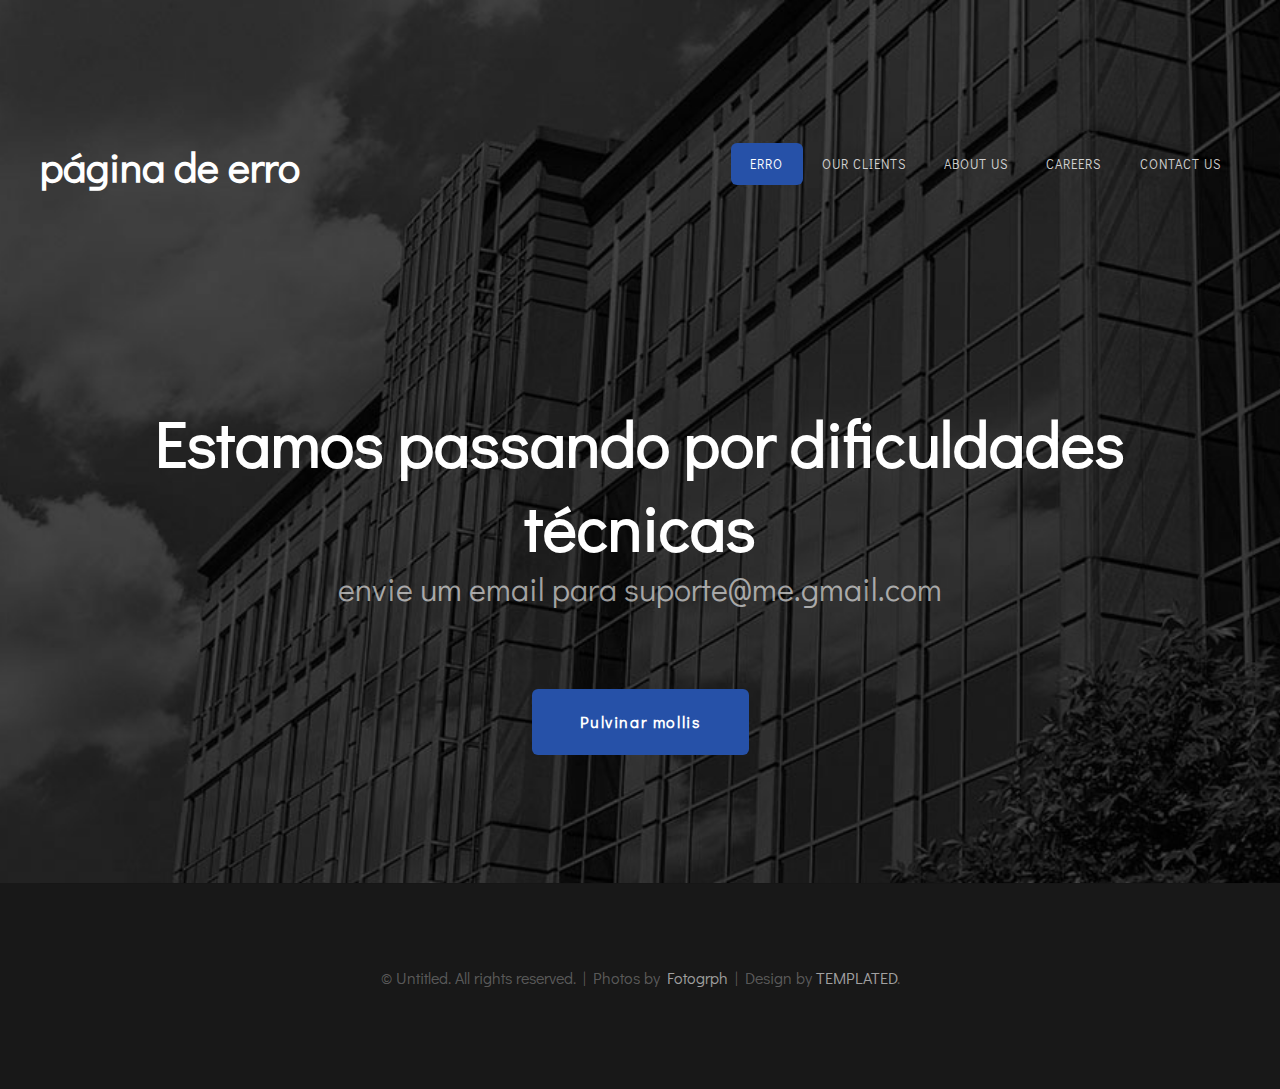
==== templated-assembly/erro.html @ bb8f53ba "Criado os arquivos do projeto web" ====
<!DOCTYPE html PUBLIC "-//W3C//DTD XHTML 1.0 Strict//EN" "http://www.w3.org/TR/xhtml1/DTD/xhtml1-strict.dtd">
<!--
Design by TEMPLATED
http://templated.co
Released for free under the Creative Commons Attribution License

Name       : Assembly 
Description: A two-column, fixed-width design with dark color scheme.
Version    : 1.0
Released   : 20140330

-->
<html xmlns="http://www.w3.org/1999/xhtml">
<head>
<meta http-equiv="Content-Type" content="text/html; charset=utf-8" />
<title></title>
<meta name="keywords" content="" />
<meta name="description" content="" />
<link href="http://fonts.googleapis.com/css?family=Didact+Gothic" rel="stylesheet" />
<link href="default.css" rel="stylesheet" type="text/css" media="all" />
<link href="fonts.css" rel="stylesheet" type="text/css" media="all" />

<!--[if IE 6]><link href="default_ie6.css" rel="stylesheet" type="text/css" /><![endif]-->

</head>
<body>
<div id="header-wrapper">
	<div id="header" class="container">
		<div id="logo">
			<h1><a href="#">página de erro</a></h1>
		</div>
		<div id="menu">
			<ul>
				<li class="active"><a href="#" accesskey="1" title="">erro</a></li>
				<li><a href="#" accesskey="2" title="">Our Clients</a></li>
				<li><a href="#" accesskey="3" title="">About Us</a></li>
				<li><a href="#" accesskey="4" title="">Careers</a></li>
				<li><a href="#" accesskey="5" title="">Contact Us</a></li>
			</ul>
		</div>
	</div>
	<div id="banner" class="container">
		<div class="title">
			<h2>Estamos passando por dificuldades técnicas</h2>
			<span class="byline">envie um email para suporte@me.gmail.com</span>
		</div>
		<ul class="actions">
			<li><a href="#" class="button">Pulvinar mollis</a></li>
		</ul>
	</div>
</div>

<div id="copyright" class="container">
	<p>&copy; Untitled. All rights reserved. | Photos by <a href="http://fotogrph.com/">Fotogrph</a> | Design by <a href="http://templated.co" rel="nofollow">TEMPLATED</a>.</p>
</div>
</body>
</html>
---- templated-assembly/default.css ----
html, body
	{
		height: 100%;
	}
	
	body
	{
		margin: 0px;
		padding: 0px;
		background: #181818;
		font-family: 'Didact Gothic', sans-serif;
		font-size: 12pt;
		font-weight: 200;
		color: #FFF;
	}
	
	
	h1, h2, h3
	{
		margin: 0;
		padding: 0;
	}
	
	p, ol, ul
	{
		margin-top: 0;
	}
	
	ol, ul
	{
		padding: 0;
		list-style: none;
	}
	
	p
	{
		line-height: 180%;
	}
	
	strong
	{
	}
	
	a
	{
		color: #ee0000;
	}
	
	a:hover
	{
		text-decoration: none;
	}
	
	.container
	{
		overflow: hidden;
		margin: 0em auto;
		width: 1200px;
	}
	
/*********************************************************************************/
/* Image Style                                                                   */
/*********************************************************************************/

	.image
	{
		display: inline-block;
	}
	
	.image img
	{
		display: block;
		width: 100%;
	}
	
	.image-full
	{
		display: block;
		width: 100%;
		margin: 0 0 2em 0;
	}
	
	.image-left
	{
		float: left;
		margin: 0 2em 2em 0;
	}
	
	.image-centered
	{
		display: block;
		margin: 0 0 2em 0;
	}
	
	.image-centered img
	{
		margin: 0 auto;
		width: auto;
	}

/*********************************************************************************/
/* List Styles                                                                   */
/*********************************************************************************/

	ul.style1
	{
	}
	
	ul.actions
	{
	}
	
	ul.actions li
	{
		display: inline-block;
		padding: 0em 0.50em;
	}


/*********************************************************************************/
/* Social Icon Styles                                                            */
/*********************************************************************************/

	ul.contact
	{
		margin: 0;
		padding: 2em 0em 0em 0em;
		list-style: none;
	}
	
	ul.contact li
	{
		display: inline-block;
		padding: 0em 0.30em;
		font-size: 1em;
	}
	
	ul.contact li span
	{
		display: none;
		margin: 0;
		padding: 0;
	}
	
	ul.contact li a
	{
		color: #FFF;
	}
	
	ul.contact li a:before
	{
		display: inline-block;
		background: #3f3f3f;
		width: 40px;
		height: 40px;
		line-height: 40px;
		border-radius: 20px;
		text-align: center;
		color: #FFFFFF;
	}
	
	ul.contact li a.icon-twitter:before { background: #2DAAE4; }
	ul.contact li a.icon-facebook:before { background: #39599F; }
	ul.contact li a.icon-dribbble:before { background: #C4376B;	}
	ul.contact li a.icon-tumblr:before { background: #31516A; }
	ul.contact li a.icon-rss:before { background: #F2600B; }

/*********************************************************************************/
/* Button Style                                                                  */
/*********************************************************************************/

	.button
	{
		display: inline-block;
		padding: 1em 2em 1em 2em;
		letter-spacing: 0.10em;
		margin-top: 2em;
		padding: 1.40em 3em;
		background: #2651a8;
		border-radius: 6px;
		text-decoration: none;
		font-weight: 700;
		font-size: 1em;
		color: #FFF;
	}
	
	.button-alt
	{
		padding: 1em 2em;
		border-color: rgba(0,0,0,.8);
		color: #FFF;
	}
		
/*********************************************************************************/
/* 4-column                                                                      */
/*********************************************************************************/

	.box1,
	.box2,
	.box3,
	.box4
	{
		width: 235px;
	}
	
	.box1,
	.box2,
	.box3,
	{
		float: left;
		margin-right: 20px;
	}
	
	.box4
	{
		float: right;
	}
	
/*********************************************************************************/
/* 3-column                                                                      */
/*********************************************************************************/

	.boxA,
	.boxB,
	.boxC
	{
		width: 384px;
	}

	.boxA,
	.boxB
	{
		float: left;
		margin-right: 20px;
	}
	
	.boxC
	{
		float: right;
	}

/*********************************************************************************/
/* 2-column                                                                      */
/*********************************************************************************/

	.tbox1,
	.tbox2
	{
		width: 575px;
	}
	
	.tbox1
	{
		float: left;
	}

	.tbox2
	{
		float: right;
	}

	
/*********************************************************************************/
/* Heading Titles                                                                */
/*********************************************************************************/

	.title
	{
		margin-bottom: 3em;
	}
	
	.title h2
	{
		font-size: 2.7em;
	}
	
	.title .byline
	{
		font-size: 1.3em;
		color: rgba(255,255,255,0.60);
	}

/*********************************************************************************/
/* Header                                                                        */
/*********************************************************************************/

	#wrapper
	{
		position: relative;
		padding: 5em 0em 7em 0em;
		background: #FFF;
	}

/*********************************************************************************/
/* Header                                                                        */
/*********************************************************************************/

	#header-wrapper
	{
		position: relative;
		padding: 5em 0em 7em 0em;
		background: #111111 url(images/header-bg.jpg) no-repeat center;
		background-size: cover;
	}

	#header
	{
		position: relative;
		padding: 5em 0em;
	}

/*********************************************************************************/
/* Logo                                                                          */
/*********************************************************************************/

	#logo
	{
		position: absolute;
		top: 3.6em;
		left: 0;
	}
	
	#logo h1
	{
		font-size: 2.6em;
		color: #79C255;
	}
	
	#logo a
	{
		text-decoration: none;
		color: rgba(255,255,255,1);
	}

/*********************************************************************************/
/* Menu                                                                          */
/*********************************************************************************/

	#menu
	{
		position: absolute;
		top: 4.5em;
		right: 0;
	}
	
	#menu ul
	{
		display: inline-block;
	}
	
	#menu li
	{
		display: block;
		float: left;
		text-align: center;
	}
	
	#menu li a, #menu li span
	{
		padding: 1em 1.5em;
		letter-spacing: 1px;
		text-decoration: none;
		text-transform: uppercase;
		font-size: 0.8em;
		color: rgba(255,255,255,0.80);
	}
	
	#menu li:hover a, #menu li.active a, #menu li.active span
	{
	}
	
	#menu .active a
	{
		background: #2651a8;
		border-radius: 6px;
		color: rgba(255,255,255,1);
	}
	
	#menu .icon
	{
	}

/*********************************************************************************/
/* Banner                                                                        */
/*********************************************************************************/

	#banner
	{
		padding-top: 10em;
		text-align: center;
	}
	
	#banner .title h2
	{
		font-size: 4em;
	}
	
	#banner .title .byline
	{
		font-size: 2em;
	}
	
	#banner .button
	{
		margin-top: 2em;
		padding: 1.40em 3em;
		border-radius: 6px;
		font-weight: 700;
		font-size: 1em;
		
	}
	
	.banner
	{
		margin-bottom: 5em;
	}

/*********************************************************************************/
/* Page                                                                          */
/*********************************************************************************/

	#page
	{
	}

/*********************************************************************************/
/* Content                                                                       */
/*********************************************************************************/

	#content
	{
	}

/*********************************************************************************/
/* Sidebar                                                                       */
/*********************************************************************************/

	#sidebar
	{
	}

/*********************************************************************************/
/* Footer                                                                        */
/*********************************************************************************/

	#footer
	{
	}

/*********************************************************************************/
/* Copyright                                                                     */
/*********************************************************************************/

	#copyright
	{
		overflow: hidden;
		padding: 5em 0em;
		border-top: 1px solid rgba(0,0,0,0.08);
	}
	
	#copyright p
	{
		text-align: center;
		font-size: 1em;
		color: rgba(255,255,255,0.3);
	}
	
	#copyright a
	{
		text-decoration: none;
		color: rgba(255,255,255,0.6);
	}


/*********************************************************************************/
/* Welcome                                                                       */
/*********************************************************************************/

	#welcome
	{
		position: relative;
		padding: 7em 0em 7em 0em;
		background: #2651a8;
		background-size: cover;
		text-align: center;
	}
	
	#welcome .container
	{
		width: 1000px;
		padding: 0px 100px;
		color: rgba(255,255,255,0.8);
	}
	
	#welcome a
	{
		color: rgba(255,255,255,1);
	}
	
	#welcome .button
	{
		background: #FFF;
		color: #2651a8;
	}


/*********************************************************************************/
/* Extra                                                                         */
/*********************************************************************************/

	#three-column
	{
		text-align: center;
		color: rgba(0,0,0,0.6);
	}

	#three-column .fa
	{
		display: block;
		padding: 1em 0em;
		color: rgba(0,0,0,1);
		font-size: 2em;
	}
	
	#three-column .title h2
	{
		font-weight: bold;
		color: rgba(0,0,0,0.8);
	}

	#three-column .title .byline
	{
		text-align: center;
		color: rgba(0,0,0,.5);
	}
---- templated-assembly/fonts.css ----
@charset 'UTF-8';

@font-face{font-family:'FontAwesome';src:url('font/fontawesome-webfont.eot?v=4.0.1');src:url('font/fontawesome-webfont.eot?#iefix&v=4.0.1') format('embedded-opentype'),url('font/fontawesome-webfont.woff?v=4.0.1') format('woff'),url('font/fontawesome-webfont.ttf?v=4.0.1') format('truetype'),url('font/fontawesome-webfont.svg?v=4.0.1#fontawesomeregular') format('svg');font-weight:normal;font-style:normal}

/*********************************************************************************/
/* Icons                                                                         */
/* Powered by Font Awesome by Dave Gandy | http://fontawesome.io                 */
/* Licensed under the SIL OFL 1.1 (font), MIT (CSS)                              */
/*********************************************************************************/

	.fa
	{
		text-decoration: none;
	}

		.fa:before
		{
			display:inline-block;
			font-family: FontAwesome;
			font-size: 1.25em;
			text-decoration: none;
			font-style: normal;
			font-weight: normal;
			line-height: 1;
			-webkit-font-smoothing:antialiased;
			-moz-osx-font-smoothing:grayscale;
		}

		.fa-lg{font-size:1.3333333333333333em;line-height:.75em;vertical-align:-15%}
		.fa-2x{font-size:2em}
		.fa-3x{font-size:3em}
		.fa-4x{font-size:4em}
		.fa-5x{font-size:5em}
		.fa-fw{width:1.2857142857142858em;text-align:center}
		.fa-ul{padding-left:0;margin-left:2.142857142857143em;list-style-type:none}.fa-ul>li{position:relative}
		.fa-li{position:absolute;left:-2.142857142857143em;width:2.142857142857143em;top:.14285714285714285em;text-align:center}.fa-li.fa-lg{left:-1.8571428571428572em}
		.fa-border{padding:.2em .25em .15em;border:solid .08em #eee;border-radius:.1em}
		.pull-right{float:right}
		.pull-left{float:left}
		.fa.pull-left{margin-right:.3em}
		.fa.pull-right{margin-left:.3em}
		.fa-spin{-webkit-animation:spin 2s infinite linear;-moz-animation:spin 2s infinite linear;-o-animation:spin 2s infinite linear;animation:spin 2s infinite linear}
		@-moz-keyframes spin{0%{-moz-transform:rotate(0deg)} 100%{-moz-transform:rotate(359deg)}}@-webkit-keyframes spin{0%{-webkit-transform:rotate(0deg)} 100%{-webkit-transform:rotate(359deg)}}@-o-keyframes spin{0%{-o-transform:rotate(0deg)} 100%{-o-transform:rotate(359deg)}}@-ms-keyframes spin{0%{-ms-transform:rotate(0deg)} 100%{-ms-transform:rotate(359deg)}}@keyframes spin{0%{transform:rotate(0deg)} 100%{transform:rotate(359deg)}}.fa-rotate-90{filter:progid:DXImageTransform.Microsoft.BasicImage(rotation=1);-webkit-transform:rotate(90deg);-moz-transform:rotate(90deg);-ms-transform:rotate(90deg);-o-transform:rotate(90deg);transform:rotate(90deg)}
		.fa-rotate-180{filter:progid:DXImageTransform.Microsoft.BasicImage(rotation=2);-webkit-transform:rotate(180deg);-moz-transform:rotate(180deg);-ms-transform:rotate(180deg);-o-transform:rotate(180deg);transform:rotate(180deg)}
		.fa-rotate-270{filter:progid:DXImageTransform.Microsoft.BasicImage(rotation=3);-webkit-transform:rotate(270deg);-moz-transform:rotate(270deg);-ms-transform:rotate(270deg);-o-transform:rotate(270deg);transform:rotate(270deg)}
		.fa-flip-horizontal{filter:progid:DXImageTransform.Microsoft.BasicImage(rotation=0, mirror=1);-webkit-transform:scale(-1, 1);-moz-transform:scale(-1, 1);-ms-transform:scale(-1, 1);-o-transform:scale(-1, 1);transform:scale(-1, 1)}
		.fa-flip-vertical{filter:progid:DXImageTransform.Microsoft.BasicImage(rotation=2, mirror=1);-webkit-transform:scale(1, -1);-moz-transform:scale(1, -1);-ms-transform:scale(1, -1);-o-transform:scale(1, -1);transform:scale(1, -1)}
		.fa-stack{position:relative;display:inline-block;width:2em;height:2em;line-height:2em;vertical-align:middle}
		.fa-stack-1x,.fa-stack-2x{position:absolute;left:0;width:100%;text-align:center}
		.fa-stack-1x{line-height:inherit}
		.fa-stack-2x{font-size:2em}
		.fa-inverse{color:#fff}
		.fa-glass:before{content:"\f000"}
		.fa-music:before{content:"\f001"}
		.fa-search:before{content:"\f002"}
		.fa-envelope-o:before{content:"\f003"}
		.fa-heart:before{content:"\f004"}
		.fa-star:before{content:"\f005"}
		.fa-star-o:before{content:"\f006"}
		.fa-user:before{content:"\f007"}
		.fa-film:before{content:"\f008"}
		.fa-th-large:before{content:"\f009"}
		.fa-th:before{content:"\f00a"}
		.fa-th-list:before{content:"\f00b"}
		.fa-check:before{content:"\f00c"}
		.fa-times:before{content:"\f00d"}
		.fa-search-plus:before{content:"\f00e"}
		.fa-search-minus:before{content:"\f010"}
		.fa-power-off:before{content:"\f011"}
		.fa-signal:before{content:"\f012"}
		.fa-gear:before,.fa-cog:before{content:"\f013"}
		.fa-trash-o:before{content:"\f014"}
		.fa-home:before{content:"\f015"}
		.fa-file-o:before{content:"\f016"}
		.fa-clock-o:before{content:"\f017"}
		.fa-road:before{content:"\f018"}
		.fa-download:before{content:"\f019"}
		.fa-arrow-circle-o-down:before{content:"\f01a"}
		.fa-arrow-circle-o-up:before{content:"\f01b"}
		.fa-inbox:before{content:"\f01c"}
		.fa-play-circle-o:before{content:"\f01d"}
		.fa-rotate-right:before,.fa-repeat:before{content:"\f01e"}
		.fa-refresh:before{content:"\f021"}
		.fa-list-alt:before{content:"\f022"}
		.fa-lock:before{content:"\f023"}
		.fa-flag:before{content:"\f024"}
		.fa-headphones:before{content:"\f025"}
		.fa-volume-off:before{content:"\f026"}
		.fa-volume-down:before{content:"\f027"}
		.fa-volume-up:before{content:"\f028"}
		.fa-qrcode:before{content:"\f029"}
		.fa-barcode:before{content:"\f02a"}
		.fa-tag:before{content:"\f02b"}
		.fa-tags:before{content:"\f02c"}
		.fa-book:before{content:"\f02d"}
		.fa-bookmark:before{content:"\f02e"}
		.fa-print:before{content:"\f02f"}
		.fa-camera:before{content:"\f030"}
		.fa-font:before{content:"\f031"}
		.fa-bold:before{content:"\f032"}
		.fa-italic:before{content:"\f033"}
		.fa-text-height:before{content:"\f034"}
		.fa-text-width:before{content:"\f035"}
		.fa-align-left:before{content:"\f036"}
		.fa-align-center:before{content:"\f037"}
		.fa-align-right:before{content:"\f038"}
		.fa-align-justify:before{content:"\f039"}
		.fa-list:before{content:"\f03a"}
		.fa-dedent:before,.fa-outdent:before{content:"\f03b"}
		.fa-indent:before{content:"\f03c"}
		.fa-video-camera:before{content:"\f03d"}
		.fa-picture-o:before{content:"\f03e"}
		.fa-pencil:before{content:"\f040"}
		.fa-map-marker:before{content:"\f041"}
		.fa-adjust:before{content:"\f042"}
		.fa-tint:before{content:"\f043"}
		.fa-edit:before,.fa-pencil-square-o:before{content:"\f044"}
		.fa-share-square-o:before{content:"\f045"}
		.fa-check-square-o:before{content:"\f046"}
		.fa-move:before{content:"\f047"}
		.fa-step-backward:before{content:"\f048"}
		.fa-fast-backward:before{content:"\f049"}
		.fa-backward:before{content:"\f04a"}
		.fa-play:before{content:"\f04b"}
		.fa-pause:before{content:"\f04c"}
		.fa-stop:before{content:"\f04d"}
		.fa-forward:before{content:"\f04e"}
		.fa-fast-forward:before{content:"\f050"}
		.fa-step-forward:before{content:"\f051"}
		.fa-eject:before{content:"\f052"}
		.fa-chevron-left:before{content:"\f053"}
		.fa-chevron-right:before{content:"\f054"}
		.fa-plus-circle:before{content:"\f055"}
		.fa-minus-circle:before{content:"\f056"}
		.fa-times-circle:before{content:"\f057"}
		.fa-check-circle:before{content:"\f058"}
		.fa-question-circle:before{content:"\f059"}
		.fa-info-circle:before{content:"\f05a"}
		.fa-crosshairs:before{content:"\f05b"}
		.fa-times-circle-o:before{content:"\f05c"}
		.fa-check-circle-o:before{content:"\f05d"}
		.fa-ban:before{content:"\f05e"}
		.fa-arrow-left:before{content:"\f060"}
		.fa-arrow-right:before{content:"\f061"}
		.fa-arrow-up:before{content:"\f062"}
		.fa-arrow-down:before{content:"\f063"}
		.fa-mail-forward:before,.fa-share:before{content:"\f064"}
		.fa-resize-full:before{content:"\f065"}
		.fa-resize-small:before{content:"\f066"}
		.fa-plus:before{content:"\f067"}
		.fa-minus:before{content:"\f068"}
		.fa-asterisk:before{content:"\f069"}
		.fa-exclamation-circle:before{content:"\f06a"}
		.fa-gift:before{content:"\f06b"}
		.fa-leaf:before{content:"\f06c"}
		.fa-fire:before{content:"\f06d"}
		.fa-eye:before{content:"\f06e"}
		.fa-eye-slash:before{content:"\f070"}
		.fa-warning:before,.fa-exclamation-triangle:before{content:"\f071"}
		.fa-plane:before{content:"\f072"}
		.fa-calendar:before{content:"\f073"}
		.fa-random:before{content:"\f074"}
		.fa-comment:before{content:"\f075"}
		.fa-magnet:before{content:"\f076"}
		.fa-chevron-up:before{content:"\f077"}
		.fa-chevron-down:before{content:"\f078"}
		.fa-retweet:before{content:"\f079"}
		.fa-shopping-cart:before{content:"\f07a"}
		.fa-folder:before{content:"\f07b"}
		.fa-folder-open:before{content:"\f07c"}
		.fa-resize-vertical:before{content:"\f07d"}
		.fa-resize-horizontal:before{content:"\f07e"}
		.fa-bar-chart-o:before{content:"\f080"}
		.fa-twitter-square:before{content:"\f081"}
		.fa-facebook-square:before{content:"\f082"}
		.fa-camera-retro:before{content:"\f083"}
		.fa-key:before{content:"\f084"}
		.fa-gears:before,.fa-cogs:before{content:"\f085"}
		.fa-comments:before{content:"\f086"}
		.fa-thumbs-o-up:before{content:"\f087"}
		.fa-thumbs-o-down:before{content:"\f088"}
		.fa-star-half:before{content:"\f089"}
		.fa-heart-o:before{content:"\f08a"}
		.fa-sign-out:before{content:"\f08b"}
		.fa-linkedin-square:before{content:"\f08c"}
		.fa-thumb-tack:before{content:"\f08d"}
		.fa-external-link:before{content:"\f08e"}
		.fa-sign-in:before{content:"\f090"}
		.fa-trophy:before{content:"\f091"}
		.fa-github-square:before{content:"\f092"}
		.fa-upload:before{content:"\f093"}
		.fa-lemon-o:before{content:"\f094"}
		.fa-phone:before{content:"\f095"}
		.fa-square-o:before{content:"\f096"}
		.fa-bookmark-o:before{content:"\f097"}
		.fa-phone-square:before{content:"\f098"}
		.fa-twitter:before{content:"\f099"}
		.fa-facebook:before{content:"\f09a"}
		.fa-github:before{content:"\f09b"}
		.fa-unlock:before{content:"\f09c"}
		.fa-credit-card:before{content:"\f09d"}
		.fa-rss:before{content:"\f09e"}
		.fa-hdd-o:before{content:"\f0a0"}
		.fa-bullhorn:before{content:"\f0a1"}
		.fa-bell:before{content:"\f0f3"}
		.fa-certificate:before{content:"\f0a3"}
		.fa-hand-o-right:before{content:"\f0a4"}
		.fa-hand-o-left:before{content:"\f0a5"}
		.fa-hand-o-up:before{content:"\f0a6"}
		.fa-hand-o-down:before{content:"\f0a7"}
		.fa-arrow-circle-left:before{content:"\f0a8"}
		.fa-arrow-circle-right:before{content:"\f0a9"}
		.fa-arrow-circle-up:before{content:"\f0aa"}
		.fa-arrow-circle-down:before{content:"\f0ab"}
		.fa-globe:before{content:"\f0ac"}
		.fa-wrench:before{content:"\f0ad"}
		.fa-tasks:before{content:"\f0ae"}
		.fa-filter:before{content:"\f0b0"}
		.fa-briefcase:before{content:"\f0b1"}
		.fa-fullscreen:before{content:"\f0b2"}
		.fa-group:before{content:"\f0c0"}
		.fa-chain:before,.fa-link:before{content:"\f0c1"}
		.fa-cloud:before{content:"\f0c2"}
		.fa-flask:before{content:"\f0c3"}
		.fa-cut:before,.fa-scissors:before{content:"\f0c4"}
		.fa-copy:before,.fa-files-o:before{content:"\f0c5"}
		.fa-paperclip:before{content:"\f0c6"}
		.fa-save:before,.fa-floppy-o:before{content:"\f0c7"}
		.fa-square:before{content:"\f0c8"}
		.fa-reorder:before{content:"\f0c9"}
		.fa-list-ul:before{content:"\f0ca"}
		.fa-list-ol:before{content:"\f0cb"}
		.fa-strikethrough:before{content:"\f0cc"}
		.fa-underline:before{content:"\f0cd"}
		.fa-table:before{content:"\f0ce"}
		.fa-magic:before{content:"\f0d0"}
		.fa-truck:before{content:"\f0d1"}
		.fa-pinterest:before{content:"\f0d2"}
		.fa-pinterest-square:before{content:"\f0d3"}
		.fa-google-plus-square:before{content:"\f0d4"}
		.fa-google-plus:before{content:"\f0d5"}
		.fa-money:before{content:"\f0d6"}
		.fa-caret-down:before{content:"\f0d7"}
		.fa-caret-up:before{content:"\f0d8"}
		.fa-caret-left:before{content:"\f0d9"}
		.fa-caret-right:before{content:"\f0da"}
		.fa-columns:before{content:"\f0db"}
		.fa-unsorted:before,.fa-sort:before{content:"\f0dc"}
		.fa-sort-down:before,.fa-sort-asc:before{content:"\f0dd"}
		.fa-sort-up:before,.fa-sort-desc:before{content:"\f0de"}
		.fa-envelope:before{content:"\f0e0"}
		.fa-linkedin:before{content:"\f0e1"}
		.fa-rotate-left:before,.fa-undo:before{content:"\f0e2"}
		.fa-legal:before,.fa-gavel:before{content:"\f0e3"}
		.fa-dashboard:before,.fa-tachometer:before{content:"\f0e4"}
		.fa-comment-o:before{content:"\f0e5"}
		.fa-comments-o:before{content:"\f0e6"}
		.fa-flash:before,.fa-bolt:before{content:"\f0e7"}
		.fa-sitemap:before{content:"\f0e8"}
		.fa-umbrella:before{content:"\f0e9"}
		.fa-paste:before,.fa-clipboard:before{content:"\f0ea"}
		.fa-lightbulb-o:before{content:"\f0eb"}
		.fa-exchange:before{content:"\f0ec"}
		.fa-cloud-download:before{content:"\f0ed"}
		.fa-cloud-upload:before{content:"\f0ee"}
		.fa-user-md:before{content:"\f0f0"}
		.fa-stethoscope:before{content:"\f0f1"}
		.fa-suitcase:before{content:"\f0f2"}
		.fa-bell-o:before{content:"\f0a2"}
		.fa-coffee:before{content:"\f0f4"}
		.fa-cutlery:before{content:"\f0f5"}
		.fa-file-text-o:before{content:"\f0f6"}
		.fa-building:before{content:"\f0f7"}
		.fa-hospital:before{content:"\f0f8"}
		.fa-ambulance:before{content:"\f0f9"}
		.fa-medkit:before{content:"\f0fa"}
		.fa-fighter-jet:before{content:"\f0fb"}
		.fa-beer:before{content:"\f0fc"}
		.fa-h-square:before{content:"\f0fd"}
		.fa-plus-square:before{content:"\f0fe"}
		.fa-angle-double-left:before{content:"\f100"}
		.fa-angle-double-right:before{content:"\f101"}
		.fa-angle-double-up:before{content:"\f102"}
		.fa-angle-double-down:before{content:"\f103"}
		.fa-angle-left:before{content:"\f104"}
		.fa-angle-right:before{content:"\f105"}
		.fa-angle-up:before{content:"\f106"}
		.fa-angle-down:before{content:"\f107"}
		.fa-desktop:before{content:"\f108"}
		.fa-laptop:before{content:"\f109"}
		.fa-tablet:before{content:"\f10a"}
		.fa-mobile-phone:before,.fa-mobile:before{content:"\f10b"}
		.fa-circle-o:before{content:"\f10c"}
		.fa-quote-left:before{content:"\f10d"}
		.fa-quote-right:before{content:"\f10e"}
		.fa-spinner:before{content:"\f110"}
		.fa-circle:before{content:"\f111"}
		.fa-mail-reply:before,.fa-reply:before{content:"\f112"}
		.fa-github-alt:before{content:"\f113"}
		.fa-folder-o:before{content:"\f114"}
		.fa-folder-open-o:before{content:"\f115"}
		.fa-expand-o:before{content:"\f116"}
		.fa-collapse-o:before{content:"\f117"}
		.fa-smile-o:before{content:"\f118"}
		.fa-frown-o:before{content:"\f119"}
		.fa-meh-o:before{content:"\f11a"}
		.fa-gamepad:before{content:"\f11b"}
		.fa-keyboard-o:before{content:"\f11c"}
		.fa-flag-o:before{content:"\f11d"}
		.fa-flag-checkered:before{content:"\f11e"}
		.fa-terminal:before{content:"\f120"}
		.fa-code:before{content:"\f121"}
		.fa-reply-all:before{content:"\f122"}
		.fa-mail-reply-all:before{content:"\f122"}
		.fa-star-half-empty:before,.fa-star-half-full:before,.fa-star-half-o:before{content:"\f123"}
		.fa-location-arrow:before{content:"\f124"}
		.fa-crop:before{content:"\f125"}
		.fa-code-fork:before{content:"\f126"}
		.fa-unlink:before,.fa-chain-broken:before{content:"\f127"}
		.fa-question:before{content:"\f128"}
		.fa-info:before{content:"\f129"}
		.fa-exclamation:before{content:"\f12a"}
		.fa-superscript:before{content:"\f12b"}
		.fa-subscript:before{content:"\f12c"}
		.fa-eraser:before{content:"\f12d"}
		.fa-puzzle-piece:before{content:"\f12e"}
		.fa-microphone:before{content:"\f130"}
		.fa-microphone-slash:before{content:"\f131"}
		.fa-shield:before{content:"\f132"}
		.fa-calendar-o:before{content:"\f133"}
		.fa-fire-extinguisher:before{content:"\f134"}
		.fa-rocket:before{content:"\f135"}
		.fa-maxcdn:before{content:"\f136"}
		.fa-chevron-circle-left:before{content:"\f137"}
		.fa-chevron-circle-right:before{content:"\f138"}
		.fa-chevron-circle-up:before{content:"\f139"}
		.fa-chevron-circle-down:before{content:"\f13a"}
		.fa-html5:before{content:"\f13b"}
		.fa-css3:before{content:"\f13c"}
		.fa-anchor:before{content:"\f13d"}
		.fa-unlock-o:before{content:"\f13e"}
		.fa-bullseye:before{content:"\f140"}
		.fa-ellipsis-horizontal:before{content:"\f141"}
		.fa-ellipsis-vertical:before{content:"\f142"}
		.fa-rss-square:before{content:"\f143"}
		.fa-play-circle:before{content:"\f144"}
		.fa-ticket:before{content:"\f145"}
		.fa-minus-square:before{content:"\f146"}
		.fa-minus-square-o:before{content:"\f147"}
		.fa-level-up:before{content:"\f148"}
		.fa-level-down:before{content:"\f149"}
		.fa-check-square:before{content:"\f14a"}
		.fa-pencil-square:before{content:"\f14b"}
		.fa-external-link-square:before{content:"\f14c"}
		.fa-share-square:before{content:"\f14d"}
		.fa-compass:before{content:"\f14e"}
		.fa-toggle-down:before,.fa-caret-square-o-down:before{content:"\f150"}
		.fa-toggle-up:before,.fa-caret-square-o-up:before{content:"\f151"}
		.fa-toggle-right:before,.fa-caret-square-o-right:before{content:"\f152"}
		.fa-euro:before,.fa-eur:before{content:"\f153"}
		.fa-gbp:before{content:"\f154"}
		.fa-dollar:before,.fa-usd:before{content:"\f155"}
		.fa-rupee:before,.fa-inr:before{content:"\f156"}
		.fa-cny:before,.fa-rmb:before,.fa-yen:before,.fa-jpy:before{content:"\f157"}
		.fa-ruble:before,.fa-rouble:before,.fa-rub:before{content:"\f158"}
		.fa-won:before,.fa-krw:before{content:"\f159"}
		.fa-bitcoin:before,.fa-btc:before{content:"\f15a"}
		.fa-file:before{content:"\f15b"}
		.fa-file-text:before{content:"\f15c"}
		.fa-sort-alpha-asc:before{content:"\f15d"}
		.fa-sort-alpha-desc:before{content:"\f15e"}
		.fa-sort-amount-asc:before{content:"\f160"}
		.fa-sort-amount-desc:before{content:"\f161"}
		.fa-sort-numeric-asc:before{content:"\f162"}
		.fa-sort-numeric-desc:before{content:"\f163"}
		.fa-thumbs-up:before{content:"\f164"}
		.fa-thumbs-down:before{content:"\f165"}
		.fa-youtube-square:before{content:"\f166"}
		.fa-youtube:before{content:"\f167"}
		.fa-xing:before{content:"\f168"}
		.fa-xing-square:before{content:"\f169"}
		.fa-youtube-play:before{content:"\f16a"}
		.fa-dropbox:before{content:"\f16b"}
		.fa-stack-overflow:before{content:"\f16c"}
		.fa-instagram:before{content:"\f16d"}
		.fa-flickr:before{content:"\f16e"}
		.fa-adn:before{content:"\f170"}
		.fa-bitbucket:before{content:"\f171"}
		.fa-bitbucket-square:before{content:"\f172"}
		.fa-tumblr:before{content:"\f173"}
		.fa-tumblr-square:before{content:"\f174"}
		.fa-long-arrow-down:before{content:"\f175"}
		.fa-long-arrow-up:before{content:"\f176"}
		.fa-long-arrow-left:before{content:"\f177"}
		.fa-long-arrow-right:before{content:"\f178"}
		.fa-apple:before{content:"\f179"}
		.fa-windows:before{content:"\f17a"}
		.fa-android:before{content:"\f17b"}
		.fa-linux:before{content:"\f17c"}
		.fa-dribbble:before{content:"\f17d"}
		.fa-skype:before{content:"\f17e"}
		.fa-foursquare:before{content:"\f180"}
		.fa-trello:before{content:"\f181"}
		.fa-female:before{content:"\f182"}
		.fa-male:before{content:"\f183"}
		.fa-gittip:before{content:"\f184"}
		.fa-sun-o:before{content:"\f185"}
		.fa-moon-o:before{content:"\f186"}
		.fa-archive:before{content:"\f187"}
		.fa-bug:before{content:"\f188"}
		.fa-vk:before{content:"\f189"}
		.fa-weibo:before{content:"\f18a"}
		.fa-renren:before{content:"\f18b"}
		.fa-pagelines:before{content:"\f18c"}
		.fa-stack-exchange:before{content:"\f18d"}
		.fa-arrow-circle-o-right:before{content:"\f18e"}
		.fa-arrow-circle-o-left:before{content:"\f190"}
		.fa-toggle-left:before,.fa-caret-square-o-left:before{content:"\f191"}
		.fa-dot-circle-o:before{content:"\f192"}
		.fa-wheelchair:before{content:"\f193"}
		.fa-vimeo-square:before{content:"\f194"}
		.fa-turkish-lira:before,.fa-try:before{content:"\f195"}
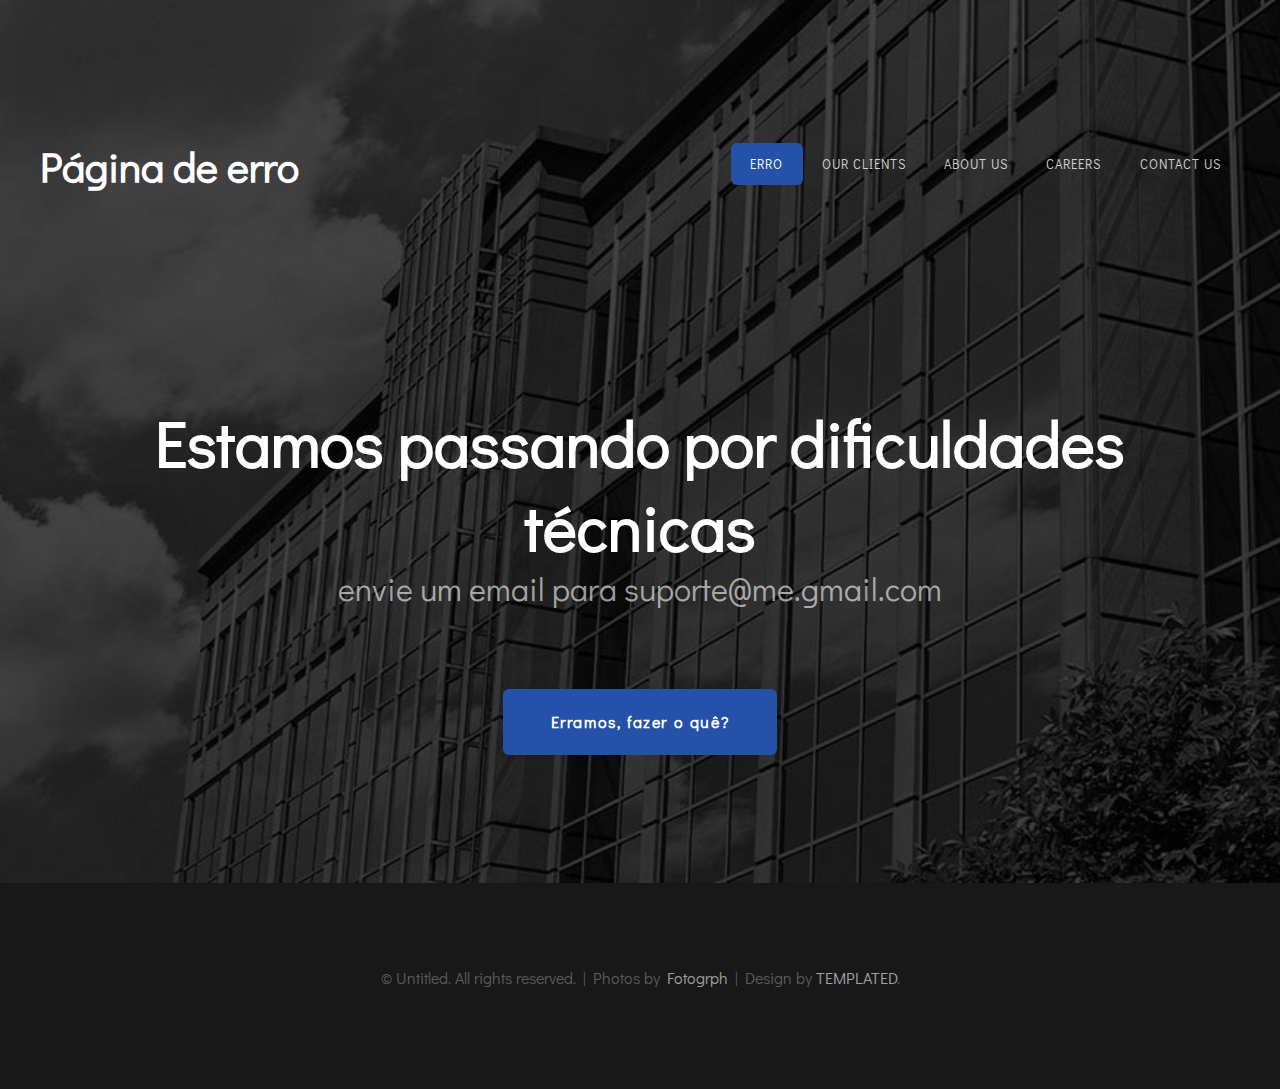
==== commit 7defeadc: "Alterações em erro e index" ====
--- a/templated-assembly/erro.html
+++ b/templated-assembly/erro.html
@@ -27,7 +27,7 @@
 <div id="header-wrapper">
 	<div id="header" class="container">
 		<div id="logo">
-			<h1><a href="#">página de erro</a></h1>
+			<h1><a href="#">Página de erro</a></h1>
 		</div>
 		<div id="menu">
 			<ul>
@@ -45,7 +45,7 @@
 			<span class="byline">envie um email para suporte@me.gmail.com</span>
 		</div>
 		<ul class="actions">
-			<li><a href="#" class="button">Pulvinar mollis</a></li>
+			<li><a href="#" class="button">Erramos, fazer o quê?</a></li>
 		</ul>
 	</div>
 </div>
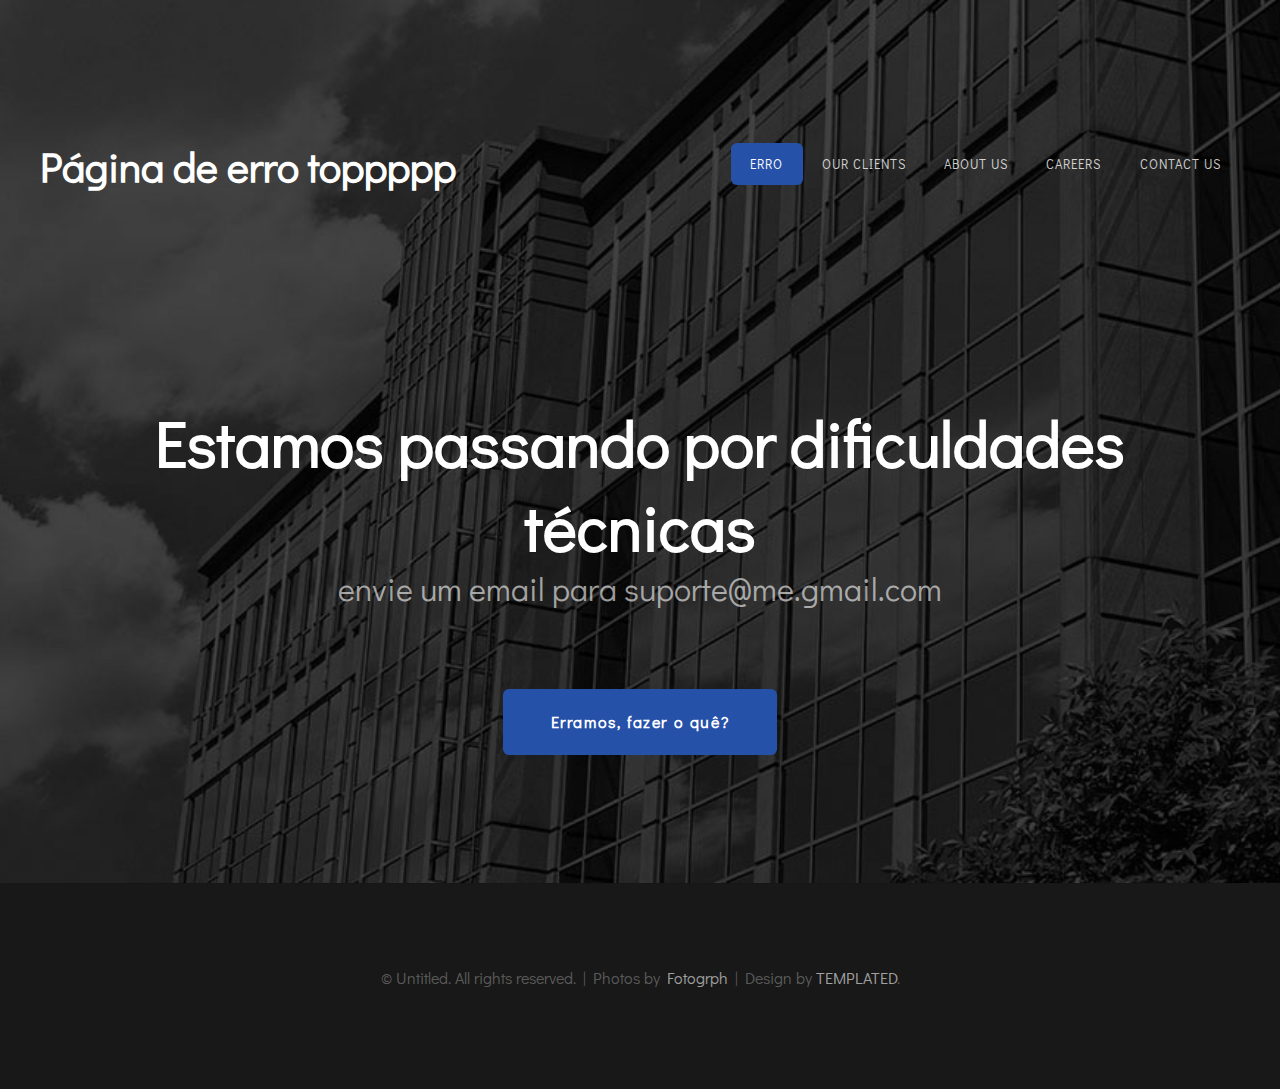
==== commit fa94c348: "correcao erro.html" ====
--- a/templated-assembly/erro.html
+++ b/templated-assembly/erro.html
@@ -27,7 +27,7 @@
 <div id="header-wrapper">
 	<div id="header" class="container">
 		<div id="logo">
-			<h1><a href="#">Página de erro</a></h1>
+			<h1><a href="#">Página de erro toppppp</a></h1>
 		</div>
 		<div id="menu">
 			<ul>
